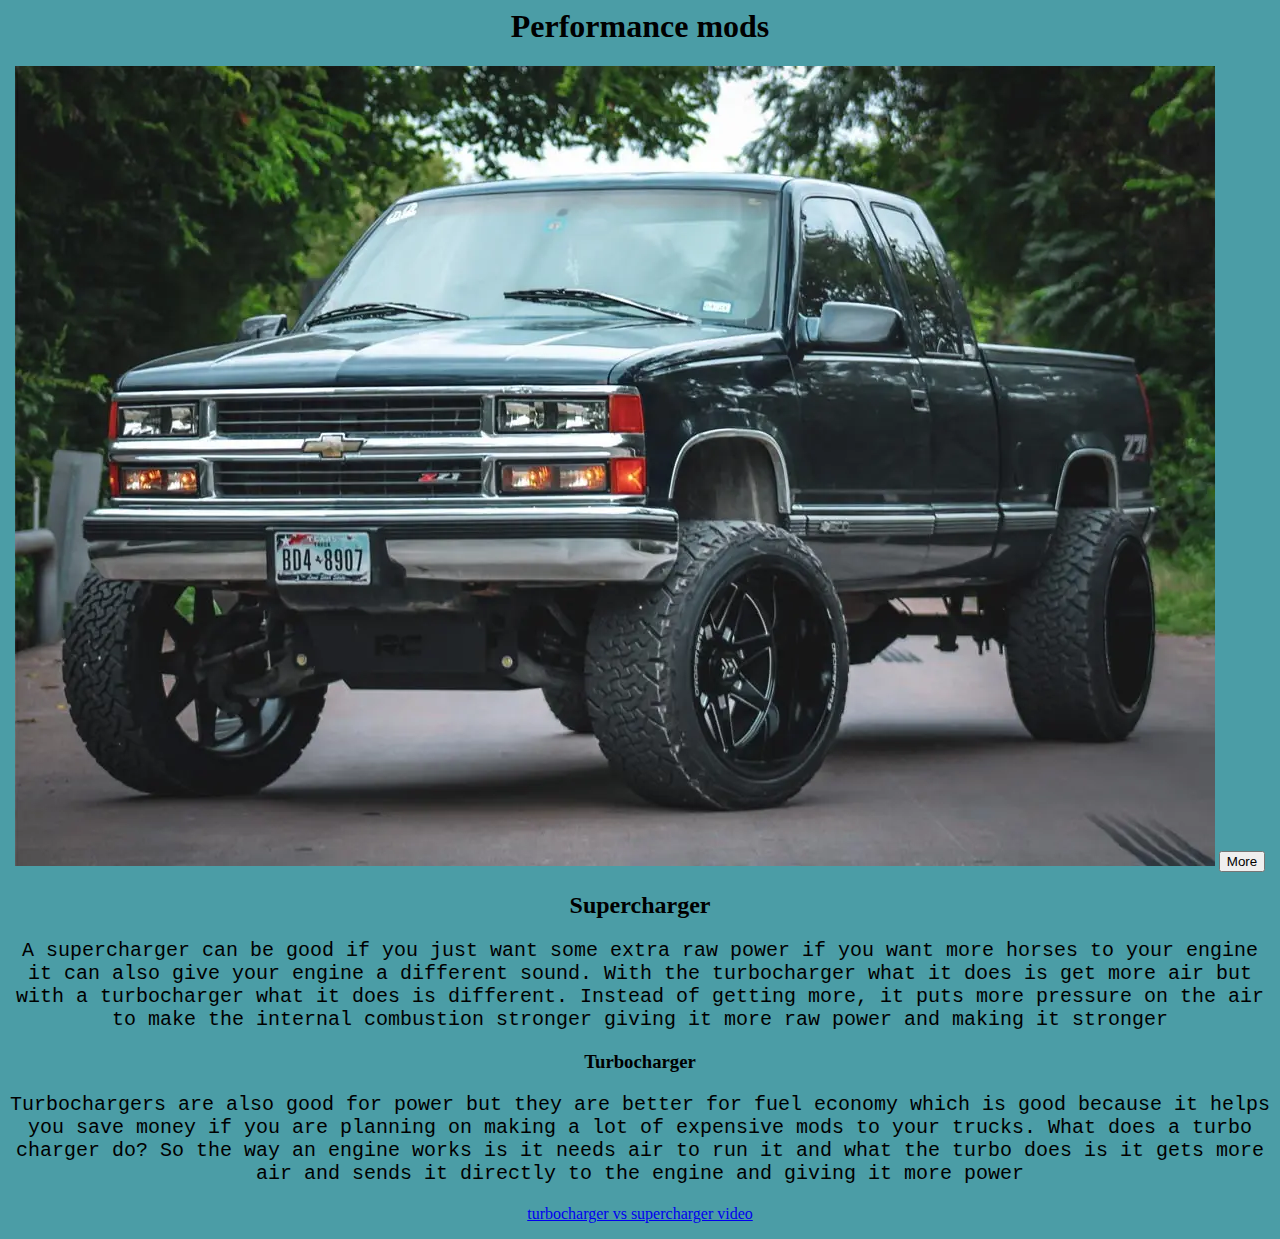
==== index.html @ b6263816 "Update index.html" ====
<html>
  <head>
    <title>Truck modifications that you can do</title>
    <!-- Replace the content in the following line with your name. -->
    <meta name="author" content="Leonardo">
    <link rel="stylesheet" type="text/css" href="Style.css" />
  </head>
  <body>
    <!-- Replace the lines in this body with your content. -->
    <h1>Performance mods</h1>
    <img src="chevy.webp" alt="Image of a 98 chevy truck" id="page-1-image"/>
  
    <button type="button" onclick="window.location.href= 'secondpage.html';">More</button>
    <div>
      <h2>Supercharger</h2>
      <p> A supercharger can be good if you just want some extra raw power if you want more horses to your engine it can also give your engine a different sound. With the turbocharger what it does is get more air but with a turbocharger what it does is different. Instead of getting more, it puts more pressure on the air to make the internal combustion stronger giving it more raw power and making it stronger  </p>                             
    </div>
    <div> 
      <h3>Turbocharger</h3>
      <p> Turbochargers are also good for power but they are better for fuel economy which is good because it helps you save money if you are planning on making a lot of expensive mods to your trucks. What does a turbo charger do? So the way an engine works is it needs air to run it and what the turbo does is it gets more air and sends it directly to the engine and giving it more power</p>
    </div>
    <a href="https://www.youtube.com/watch?v=mxNzbubVZc8&t=23s">turbocharger vs supercharger video</a>
  </body>
</html>
---- Style.css ----
body{
  text-align: center;
  background-color: #4b9da6;
}
p{
  font-family: monospace;
  font-size: 20px;
}
div { background-color: ##8295f5
    }
#page-1-image{
  animation:  fade-in 5s;
}

@keyframes fade-in
{
  from {
    margin-left: 100%;
    opacity: 0;
  }
  100% {
    opacity: 1;
    margin-left: 15px;
  }
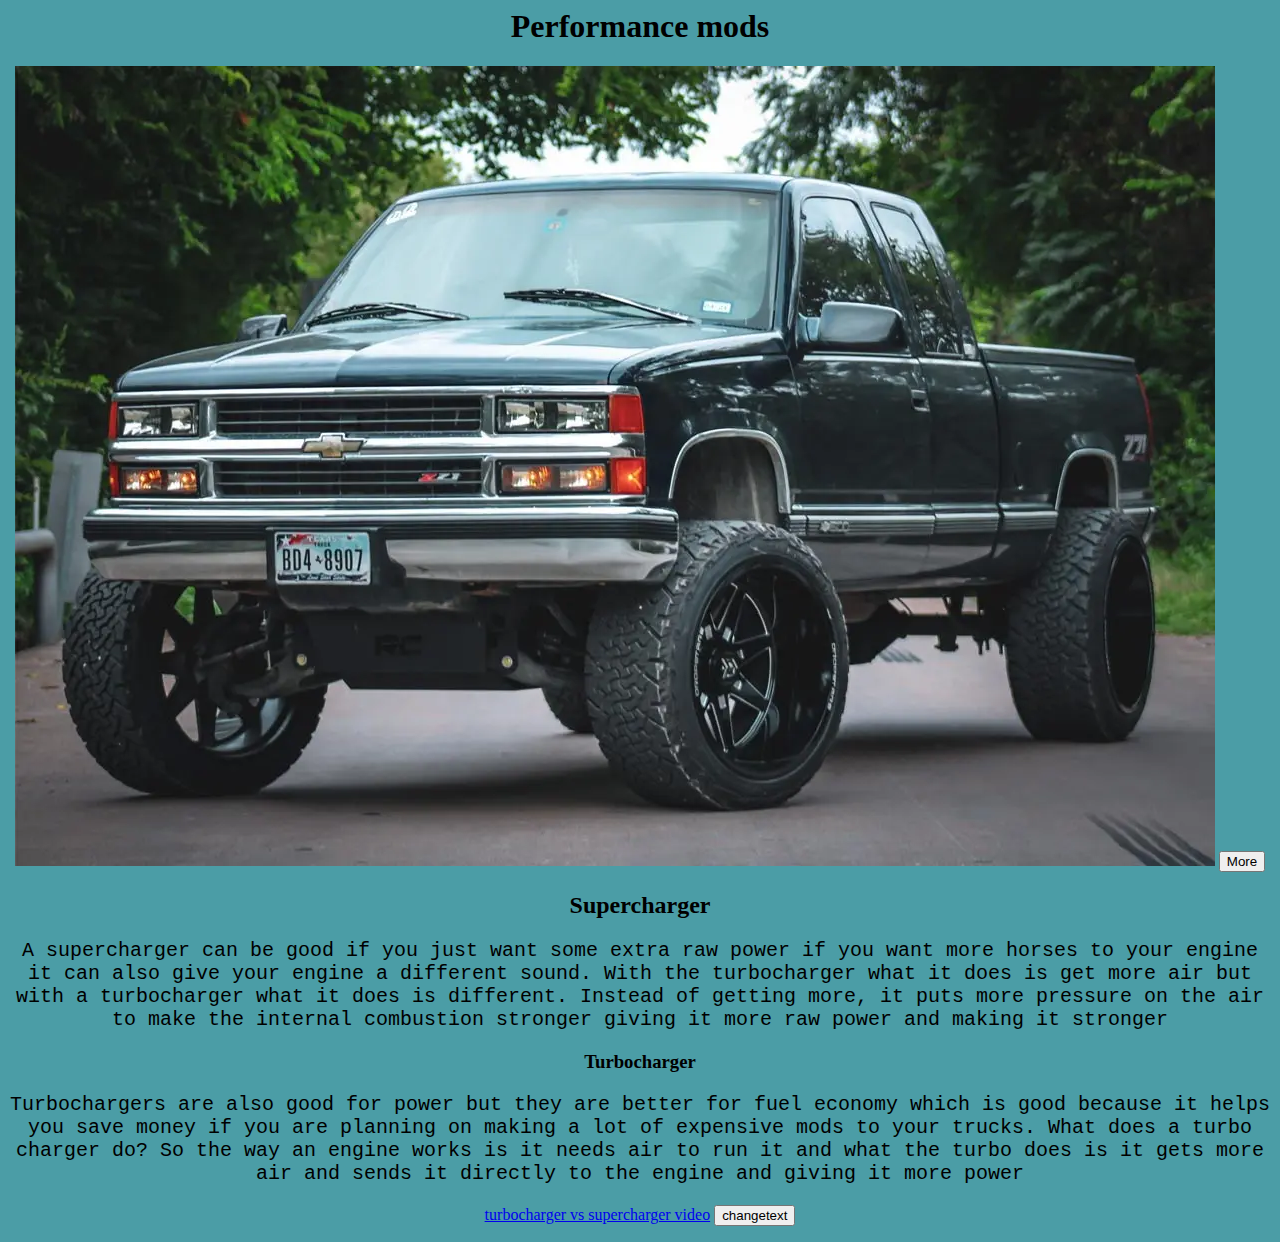
==== commit 0a9719a1: "Update index.html" ====
--- a/index.html
+++ b/index.html
@@ -4,13 +4,14 @@
     <!-- Replace the content in the following line with your name. -->
     <meta name="author" content="Leonardo">
     <link rel="stylesheet" type="text/css" href="Style.css" />
+    <script type="text/javascript" src="javascript.js"></script>
   </head>
   <body>
     <!-- Replace the lines in this body with your content. -->
     <h1>Performance mods</h1>
     <img src="chevy.webp" alt="Image of a 98 chevy truck" id="page-1-image"/>
   
-    <button type="button" onclick="window.location.href= 'secondpage.html';">More</button>
+    <button class="btn" type="button" onclick="window.location.href= 'secondpage.html';">More</button>
     <div>
       <h2>Supercharger</h2>
       <p> A supercharger can be good if you just want some extra raw power if you want more horses to your engine it can also give your engine a different sound. With the turbocharger what it does is get more air but with a turbocharger what it does is different. Instead of getting more, it puts more pressure on the air to make the internal combustion stronger giving it more raw power and making it stronger  </p>                             
@@ -20,5 +21,9 @@
       <p> Turbochargers are also good for power but they are better for fuel economy which is good because it helps you save money if you are planning on making a lot of expensive mods to your trucks. What does a turbo charger do? So the way an engine works is it needs air to run it and what the turbo does is it gets more air and sends it directly to the engine and giving it more power</p>
     </div>
     <a href="https://www.youtube.com/watch?v=mxNzbubVZc8&t=23s">turbocharger vs supercharger video</a>
+  </div>
+    <button onclick="changetext()">changetext</button>
+    <div id=""class="col-8">
+    </div>
   </body>
 </html>
--- a/Style.css
+++ b/Style.css
@@ -22,3 +22,11 @@
     opacity: 1;
     margin-left: 15px;
   }
+}
+
+.btn:hover{
+  transform: translateY(10px);
+}
+.btn{
+  transition: transform .5s;
+}
